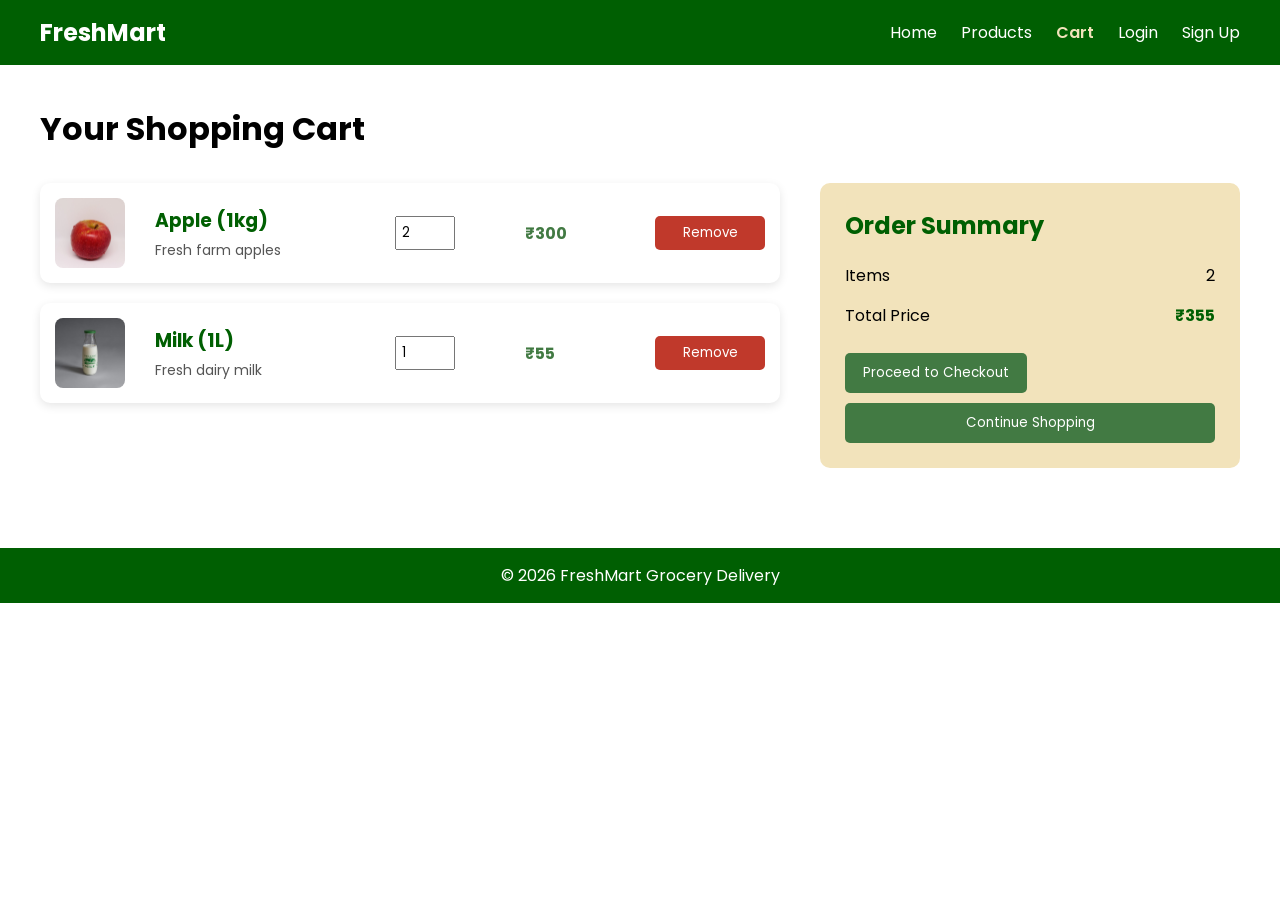
==== cart.html @ 0c37fe51 "Initial commit - FreshMart Grocery Website" ====
<!DOCTYPE html>
<html>
<head>
<title>Cart</title>

<link rel="stylesheet" href="css/base.css">
<link rel="stylesheet" href="css/layout.css">
<link rel="stylesheet" href="css/cart.css">
</head>

<body>

<!-- Navbar -->

<div class="navbar">
<h2>FreshMart</h2>

<div class="nav-links">
<a href="index.html">Home</a>
<a href="products.html">Products</a>
<a href="cart.html" class="active">Cart</a>
<a href="login.html">Login</a>
<a href="sign-up.html">Sign Up</a>
</div>
</div>

<div class="container">

<h1 class="page-title">Your Shopping Cart</h1>

<div class="cart-layout">


<!-- CART ITEMS -->

<div class="cart-items">

<div class="cart-item">

<img src="images/apple.jpg" class="cart-img">

<div class="cart-details">
<h3>Apple (1kg)</h3>
<p>Fresh farm apples</p>
</div>

<div class="cart-quantity">
<input type="number" value="2" min="1">
</div>

<div class="cart-price">
₹300
</div>

<button class="remove-btn">Remove</button>

</div>


<div class="cart-item">

<img src="images/milk.jpg" class="cart-img">

<div class="cart-details">
<h3>Milk (1L)</h3>
<p>Fresh dairy milk</p>
</div>

<div class="cart-quantity">
<input type="number" value="1" min="1">
</div>

<div class="cart-price">
₹55
</div>

<button class="remove-btn">Remove</button>

</div>

</div>


<!-- CART SUMMARY -->

<div class="cart-summary">

<h2>Order Summary</h2>

<div class="summary-row">
<span>Items</span>
<span>2</span>
</div>

<div class="summary-row">
<span>Total Price</span>
<span class="total-price">₹355</span>
</div>

<a href="checkout.html">
<button class="btn checkout-btn">Proceed to Checkout</button>
</a>

<a href="products.html">
<button class="continue-btn">Continue Shopping</button>
</a>

</div>


</div>
</div>


<footer>
<p>© 2026 FreshMart Grocery Delivery</p>
</footer>

</body>
</html>
---- css/base.css ----
/* Import Google Font */
@import url('https://fonts.googleapis.com/css2?family=Poppins:wght@300;400;500;600&display=swap');

/* Color Variables */
:root{
    --dark-green:#005F02;
    --medium-green:#427A43;
    --light-gold:#C0B87A;
    --cream:#F2E3BB;
    --white:#FFFFFF;
}


*{
    margin:0;
    padding:0;
    box-sizing:border-box;
    font-family:'Poppins', sans-serif;
}


body{
    background:var(--white);
}


.container{
    padding:40px;
}


.btn{
    background:var(--medium-green);
    color:white;
    border:none;
    padding:10px 18px;
    margin-top:10px;
    cursor:pointer;
    border-radius:5px;
}

.btn:hover{
    background:var(--dark-green);
}

/* Forms */
input,textarea{
    width:100%;
    padding:10px;
    margin:8px 0;
}


table{
    width:100%;
    border-collapse:collapse;
}

th,td{
    padding:10px;
    border-bottom:1px solid #ddd;
}

html{
overflow-y:scroll;
}

.navbar{
width:100%;
}
---- css/layout.css ----
.navbar{
    background:var(--dark-green);
    color:white;
    display:flex;
    justify-content:space-between;
    align-items:center;
    padding:15px 40px;
}

.nav-links a{
    color:white;
    text-decoration:none;
    margin-left:20px;
}

.nav-links a.active{
color:#F2E3BB;
font-weight:600;
}


.banner{
    background:var(--cream);
    padding:10px;
    text-align:center;
}


footer{
    background:var(--dark-green);
    color:white;
    text-align:center;
    padding:15px;
    margin-top:40px;
}



.product-grid{
    display:grid;
    grid-template-columns:repeat(3,1fr);
    gap:25px;
}

@media (max-width:900px){
    .product-grid{
        grid-template-columns:repeat(2,1fr);
    }
}

@media (max-width:500px){
    .product-grid{
        grid-template-columns:1fr;
    }
}



.product-card{
    background:white;
    border-radius:10px;
    padding:20px;
    text-align:center;
    box-shadow:0 3px 10px rgba(0,0,0,0.1);
}

.product-card img{
    width: 100%;
    height: 250px;
    object-fit: contain;
    background: #f9f9f9;
}

.product-card h3{
margin-top:10px;
}

.product-card p{
font-size:14px;
margin-top:5px;
color:#555;
}

.category-card{
text-decoration:none;
color:inherit;
display:block;
}

.category-card:hover .product-card{
transform:translateY(-5px);
transition:0.3s;
}
---- css/cart.css ----
.cart-layout{
display:flex;
gap:40px;
margin-top:30px;
flex-wrap:wrap;
}


.cart-items{
flex:2;
}

.cart-item{
display:grid;
grid-template-columns:80px 2fr 1fr 1fr 1fr;
align-items:center;
gap:20px;
background:#FFFFFF;
padding:15px;
border-radius:10px;
margin-bottom:20px;
box-shadow:0 3px 10px rgba(0,0,0,0.1);
}

/* Product Image */

.cart-img{
width:70px;
height:70px;
object-fit:cover;
border-radius:8px;
}

/* Product details */

.cart-details h3{
margin-bottom:5px;
color:#005F02;
}

.cart-details p{
font-size:14px;
color:#555;
}



.cart-quantity input{
width:60px;
padding:5px;
}



.cart-price{
font-weight:bold;
color:#427A43;
}



.remove-btn{
background:#C0392B;
color:white;
border:none;
padding:7px 12px;
border-radius:5px;
cursor:pointer;
}

.remove-btn:hover{
background:#922B21;
}



.cart-summary{
flex:1;
background:#F2E3BB;
padding:25px;
border-radius:10px;
height:fit-content;
}

.cart-summary h2{
margin-bottom:20px;
color:#005F02;
}

.summary-row{
display:flex;
justify-content:space-between;
margin-bottom:15px;
font-size:16px;
}

.total-price{
font-weight:bold;
color:#005F02;
}

/* Continue shopping */

.continue-btn{
margin-top:10px;
background:#427A43;
color:white;
border:none;
padding:10px;
width:100%;
border-radius:5px;
cursor:pointer;
}

.continue-btn:hover{
background:#005F02;
}
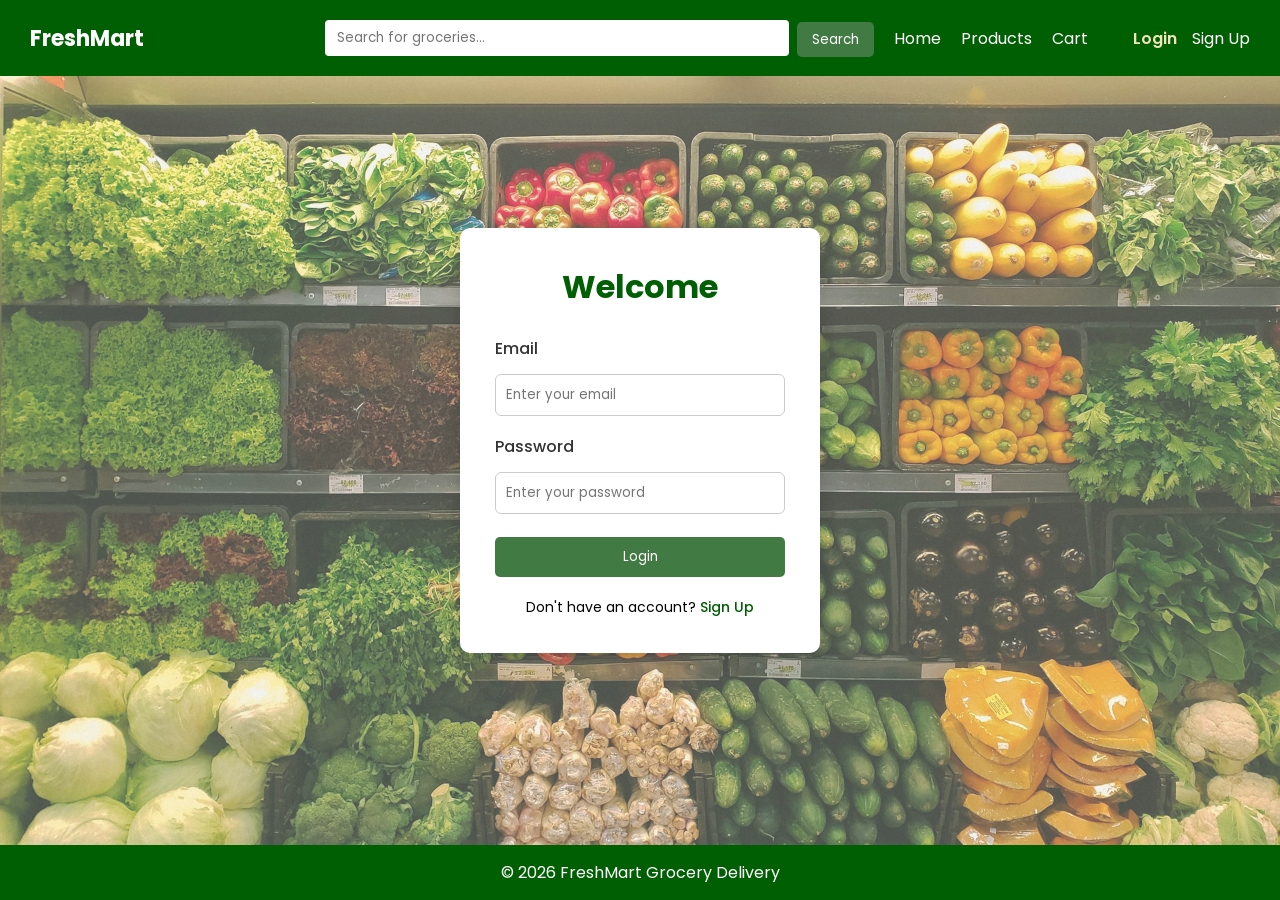
==== commit 49e58b94: "added javascript files - FreshMart Grocery Website" ====
--- a/cart.html
+++ b/cart.html
@@ -1,120 +1,66 @@
-<!DOCTYPE html>
-<html>
-<head>
-<title>Cart</title>
+<!doctype html>
+<html lang="en">
+  <head>
+    <meta charset="UTF-8" />
+    <meta name="viewport" content="width=device-width, initial-scale=1.0" />
+    <title>Cart</title>
+    <link rel="stylesheet" href="css/base.css" />
+    <link rel="stylesheet" href="css/layout.css" />
+    <link rel="stylesheet" href="css/cart.css" />
+  </head>
 
-<link rel="stylesheet" href="css/base.css">
-<link rel="stylesheet" href="css/layout.css">
-<link rel="stylesheet" href="css/cart.css">
-</head>
+  <body>
+    <div class="navbar">
+      <div class="nav-logo">
+        <a href="index.html">FreshMart</a>
+      </div>
 
-<body>
+      <div class="search-bar">
+        <input type="text" placeholder="Search for groceries..." />
+        <button class="btn">Search</button>
+      </div>
 
-<!-- Navbar -->
+      <div class="nav-links" id="nav-links"></div>
 
-<div class="navbar">
-<h2>FreshMart</h2>
+      <div class="nav-user" id="nav-user"></div>
+    </div>
 
-<div class="nav-links">
-<a href="index.html">Home</a>
-<a href="products.html">Products</a>
-<a href="cart.html" class="active">Cart</a>
-<a href="login.html">Login</a>
-<a href="sign-up.html">Sign Up</a>
-</div>
-</div>
+    <div class="container">
+      <h1 class="page-title">Your Shopping Cart</h1>
 
-<div class="container">
+      <div class="cart-layout">
+        <div class="cart-items" id="cart-items"></div>
 
-<h1 class="page-title">Your Shopping Cart</h1>
+        <div class="cart-summary">
+          <h2>Order Summary</h2>
 
-<div class="cart-layout">
+          <div class="summary-row">
+            <span>Items</span>
 
+            <span id="item-count"></span>
+          </div>
 
-<!-- CART ITEMS -->
+          <div class="summary-row">
+            <span>Total Price</span>
 
-<div class="cart-items">
+            <span class="total-price" id="total-price"></span>
+          </div>
 
-<div class="cart-item">
+          <a href="checkout.html">
+            <button class="btn checkout-btn">Proceed to Checkout</button>
+          </a>
 
-<img src="images/apple.jpg" class="cart-img">
+          <a href="products.html">
+            <button class="continue-btn">Continue Shopping</button>
+          </a>
+        </div>
+      </div>
+    </div>
 
-<div class="cart-details">
-<h3>Apple (1kg)</h3>
-<p>Fresh farm apples</p>
-</div>
-
-<div class="cart-quantity">
-<input type="number" value="2" min="1">
-</div>
-
-<div class="cart-price">
-₹300
-</div>
-
-<button class="remove-btn">Remove</button>
-
-</div>
-
-
-<div class="cart-item">
-
-<img src="images/milk.jpg" class="cart-img">
-
-<div class="cart-details">
-<h3>Milk (1L)</h3>
-<p>Fresh dairy milk</p>
-</div>
-
-<div class="cart-quantity">
-<input type="number" value="1" min="1">
-</div>
-
-<div class="cart-price">
-₹55
-</div>
-
-<button class="remove-btn">Remove</button>
-
-</div>
-
-</div>
-
-
-<!-- CART SUMMARY -->
-
-<div class="cart-summary">
-
-<h2>Order Summary</h2>
-
-<div class="summary-row">
-<span>Items</span>
-<span>2</span>
-</div>
-
-<div class="summary-row">
-<span>Total Price</span>
-<span class="total-price">₹355</span>
-</div>
-
-<a href="checkout.html">
-<button class="btn checkout-btn">Proceed to Checkout</button>
-</a>
-
-<a href="products.html">
-<button class="continue-btn">Continue Shopping</button>
-</a>
-
-</div>
-
-
-</div>
-</div>
-
-
-<footer>
-<p>© 2026 FreshMart Grocery Delivery</p>
-</footer>
-
-</body>
-</html>+    <footer>
+      <p>© 2026 FreshMart Grocery Delivery</p>
+    </footer>
+    <script src="js/cart.js"></script>
+    <script src="js/main.js"></script>
+  </body>
+</html>
--- a/css/base.css
+++ b/css/base.css
@@ -1,70 +1,62 @@
-/* Import Google Font */
-@import url('https://fonts.googleapis.com/css2?family=Poppins:wght@300;400;500;600&display=swap');
+@import url("https://fonts.googleapis.com/css2?family=Poppins:wght@300;400;500;600&display=swap");
 
 /* Color Variables */
-:root{
-    --dark-green:#005F02;
-    --medium-green:#427A43;
-    --light-gold:#C0B87A;
-    --cream:#F2E3BB;
-    --white:#FFFFFF;
+:root {
+  --dark-green: #005f02;
+  --medium-green: #427a43;
+  --light-gold: #c0b87a;
+  --cream: #f2e3bb;
+  --white: #ffffff;
 }
 
-
-*{
-    margin:0;
-    padding:0;
-    box-sizing:border-box;
-    font-family:'Poppins', sans-serif;
+* {
+  margin: 0;
+  padding: 0;
+  box-sizing: border-box;
+  font-family: "Poppins", sans-serif;
 }
 
-
-body{
-    background:var(--white);
+body {
+  background: var(--white);
 }
 
-
-.container{
-    padding:40px;
+.container {
+  padding: 40px;
 }
 
-
-.btn{
-    background:var(--medium-green);
-    color:white;
-    border:none;
-    padding:10px 18px;
-    margin-top:10px;
-    cursor:pointer;
-    border-radius:5px;
+.btn {
+  background: var(--medium-green);
+  color: white;
+  border: none;
+  padding: 10px 18px;
+  margin-top: 10px;
+  cursor: pointer;
+  border-radius: 5px;
 }
 
-.btn:hover{
-    background:var(--dark-green);
+.btn:hover {
+  background: var(--dark-green);
 }
 
 /* Forms */
-input,textarea{
-    width:100%;
-    padding:10px;
-    margin:8px 0;
+input,
+textarea {
+  width: 100%;
+  padding: 10px;
+  margin: 8px 0;
 }
 
-
-table{
-    width:100%;
-    border-collapse:collapse;
+table {
+  width: 100%;
+  border-collapse: collapse;
 }
 
-th,td{
-    padding:10px;
-    border-bottom:1px solid #ddd;
+th,
+td {
+  padding: 10px;
+  border-bottom: 1px solid #ddd;
 }
 
-html{
-overflow-y:scroll;
+html {
+  overflow-y: scroll;
 }
-
-.navbar{
-width:100%;
-}
--- a/css/layout.css
+++ b/css/layout.css
@@ -1,94 +1,156 @@
-
-.navbar{
-    background:var(--dark-green);
-    color:white;
-    display:flex;
-    justify-content:space-between;
-    align-items:center;
-    padding:15px 40px;
+.navbar {
+  width: 100%;
+  background: var(--dark-green);
+  color: white;
+  display: flex;
+  align-items: center;
+  padding: 12px 30px;
+  gap: 20px;
 }
 
-.nav-links a{
-    color:white;
-    text-decoration:none;
-    margin-left:20px;
+/* Logo */
+.nav-logo {
+  flex: 1;
 }
 
-.nav-links a.active{
-color:#F2E3BB;
-font-weight:600;
+.nav-logo a {
+  color: white;
+  text-decoration: none;
+  font-size: 22px;
+  font-weight: bold;
 }
 
-
-.banner{
-    background:var(--cream);
-    padding:10px;
-    text-align:center;
+/* Search Bar (center) */
+.search-bar {
+  flex: 2;
+  display: flex;
+  gap: 8px;
 }
 
-
-footer{
-    background:var(--dark-green);
-    color:white;
-    text-align:center;
-    padding:15px;
-    margin-top:40px;
+.search-bar input {
+  flex: 1;
+  padding: 8px 12px;
+  border-radius: 4px;
+  border: none;
 }
 
-
-
-.product-grid{
-    display:grid;
-    grid-template-columns:repeat(3,1fr);
-    gap:25px;
+.search-bar button {
+  padding: 8px 15px;
+  height: 35px;
 }
 
-@media (max-width:900px){
-    .product-grid{
-        grid-template-columns:repeat(2,1fr);
-    }
+/* Navigation links */
+.nav-links {
+  display: flex;
+  justify-content: center;
+  gap: 20px;
+  margin-left: auto;
 }
 
-@media (max-width:500px){
-    .product-grid{
-        grid-template-columns:1fr;
-    }
+.nav-links a {
+  color: white;
+  text-decoration: none;
 }
 
-
-
-.product-card{
-    background:white;
-    border-radius:10px;
-    padding:20px;
-    text-align:center;
-    box-shadow:0 3px 10px rgba(0,0,0,0.1);
+.nav-links a.active {
+  color: #f2e3bb;
+  font-weight: 600;
 }
 
-.product-card img{
-    width: 100%;
-    height: 250px;
-    object-fit: contain;
-    background: #f9f9f9;
+/* User section (right side) */
+.nav-user {
+  display: flex;
+  justify-content: flex-end;
+  gap: 15px;
+  align-items: center;
+  margin-left: 25px;
 }
 
-.product-card h3{
-margin-top:10px;
+.nav-user a {
+  color: white;
+  text-decoration: none;
+}
+.nav-user a.active {
+  color: #f2e3bb;
+  font-weight: 600;
+}
+.user-name {
+  font-weight: bold;
 }
 
-.product-card p{
-font-size:14px;
-margin-top:5px;
-color:#555;
+.user-name::before {
+  content: "Hello, ";
 }
 
-.category-card{
-text-decoration:none;
-color:inherit;
-display:block;
+.banner {
+  background: var(--cream);
+  padding: 10px;
+  text-align: center;
 }
 
-.category-card:hover .product-card{
-transform:translateY(-5px);
-transition:0.3s;
-}+footer {
+  background: var(--dark-green);
+  color: white;
+  text-align: center;
+  padding: 15px;
+  margin-top: 40px;
+}
+
+.product-grid {
+  display: grid;
+  grid-template-columns: repeat(3, 1fr);
+  gap: 25px;
+}
+
+@media (max-width: 900px) {
+  .product-grid {
+    grid-template-columns: repeat(2, 1fr);
+  }
+}
+
+@media (max-width: 500px) {
+  .product-grid {
+    grid-template-columns: 1fr;
+  }
+}
+
+.product-card {
+  background: white;
+  border-radius: 10px;
+  padding: 20px;
+  text-align: center;
+  box-shadow: 0 3px 10px rgba(0, 0, 0, 0.1);
+}
+
+.product-card img {
+  width: 100%;
+  height: 250px;
+  object-fit: contain;
+  background: #f9f9f9;
+}
+
+.product-card h3 {
+  margin-top: 10px;
+}
+
+.product-card p {
+  font-size: 14px;
+  margin-top: 5px;
+  color: #555;
+}
+
+.category-card {
+  text-decoration: none;
+  color: inherit;
+  display: block;
+}
+
+.category-card:hover .product-card {
+  transform: translateY(-5px);
+  transition: 0.3s;
+}
+
+.product-card:hover {
+  transform: translateY(-5px);
+  transition: 0.3s;
+}
--- a/css/cart.css
+++ b/css/cart.css
@@ -1,121 +1,108 @@
-
-
-
-.cart-layout{
-display:flex;
-gap:40px;
-margin-top:30px;
-flex-wrap:wrap;
+.cart-layout {
+  display: flex;
+  gap: 40px;
+  margin-top: 30px;
+  flex-wrap: wrap;
 }
 
-
-.cart-items{
-flex:2;
+.cart-items {
+  flex: 2;
 }
 
-.cart-item{
-display:grid;
-grid-template-columns:80px 2fr 1fr 1fr 1fr;
-align-items:center;
-gap:20px;
-background:#FFFFFF;
-padding:15px;
-border-radius:10px;
-margin-bottom:20px;
-box-shadow:0 3px 10px rgba(0,0,0,0.1);
+.cart-item {
+  display: grid;
+  grid-template-columns: 80px 2fr 1fr 1fr 1fr;
+  align-items: center;
+  gap: 20px;
+  background: #ffffff;
+  padding: 15px;
+  border-radius: 10px;
+  margin-bottom: 20px;
+  box-shadow: 0 3px 10px rgba(0, 0, 0, 0.1);
 }
 
 /* Product Image */
 
-.cart-img{
-width:70px;
-height:70px;
-object-fit:cover;
-border-radius:8px;
+.cart-img {
+  width: 70px;
+  height: 70px;
+  object-fit: cover;
+  border-radius: 8px;
 }
 
 /* Product details */
 
-.cart-details h3{
-margin-bottom:5px;
-color:#005F02;
+.cart-details h3 {
+  margin-bottom: 5px;
+  color: #005f02;
 }
 
-.cart-details p{
-font-size:14px;
-color:#555;
+.cart-details p {
+  font-size: 14px;
+  color: #555;
 }
 
-
-
-.cart-quantity input{
-width:60px;
-padding:5px;
+.cart-quantity input {
+  width: 60px;
+  padding: 5px;
 }
 
-
-
-.cart-price{
-font-weight:bold;
-color:#427A43;
+.cart-price {
+  font-weight: bold;
+  color: #427a43;
 }
 
-
-
-.remove-btn{
-background:#C0392B;
-color:white;
-border:none;
-padding:7px 12px;
-border-radius:5px;
-cursor:pointer;
+.remove-btn {
+  background: #c0392b;
+  color: white;
+  border: none;
+  padding: 7px 12px;
+  border-radius: 5px;
+  cursor: pointer;
 }
 
-.remove-btn:hover{
-background:#922B21;
+.remove-btn:hover {
+  background: #922b21;
 }
 
-
-
-.cart-summary{
-flex:1;
-background:#F2E3BB;
-padding:25px;
-border-radius:10px;
-height:fit-content;
+.cart-summary {
+  flex: 1;
+  background: #f2e3bb;
+  padding: 25px;
+  border-radius: 10px;
+  height: fit-content;
 }
 
-.cart-summary h2{
-margin-bottom:20px;
-color:#005F02;
+.cart-summary h2 {
+  margin-bottom: 20px;
+  color: #005f02;
 }
 
-.summary-row{
-display:flex;
-justify-content:space-between;
-margin-bottom:15px;
-font-size:16px;
+.summary-row {
+  display: flex;
+  justify-content: space-between;
+  margin-bottom: 15px;
+  font-size: 16px;
 }
 
-.total-price{
-font-weight:bold;
-color:#005F02;
+.total-price {
+  font-weight: bold;
+  color: #005f02;
 }
 
 /* Continue shopping */
 
-.continue-btn{
-margin-top:10px;
-background:#427A43;
-color:white;
-border:none;
-padding:10px;
-width:100%;
-border-radius:5px;
-cursor:pointer;
+.continue-btn {
+  margin-top: 10px;
+  background: #427a43;
+  color: white;
+  border: none;
+  padding: 10px;
+  width: 100%;
+  border-radius: 5px;
+  cursor: pointer;
 }
 
-.continue-btn:hover{
-background:#005F02;
+.continue-btn:hover {
+  background: #005f02;
 }
-
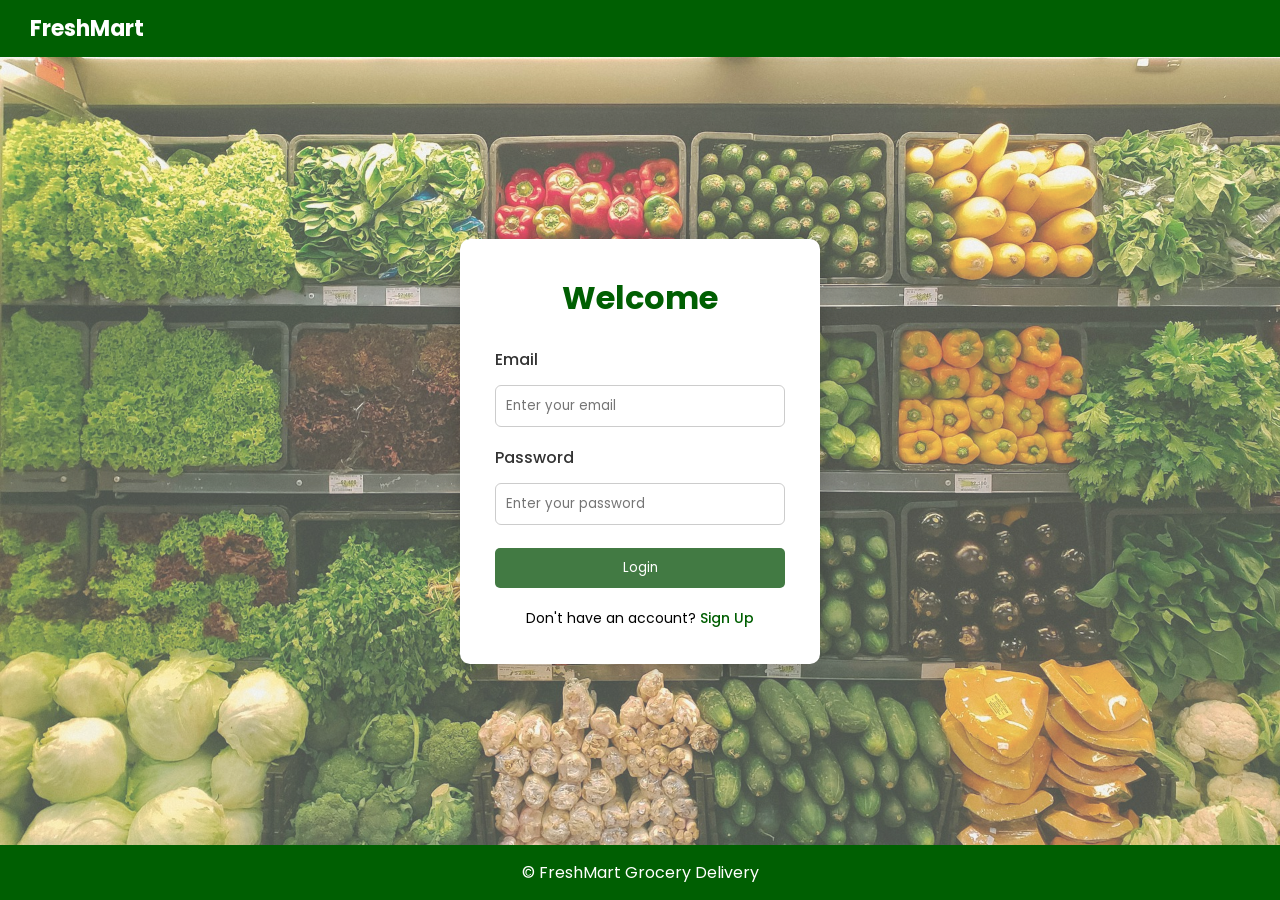
==== commit d3497cc7: "edited few features" ====
--- a/cart.html
+++ b/cart.html
@@ -35,7 +35,7 @@
           <h2>Order Summary</h2>
 
           <div class="summary-row">
-            <span>Items</span>
+            <span>Products</span>
 
             <span id="item-count"></span>
           </div>
@@ -58,7 +58,7 @@
     </div>
 
     <footer>
-      <p>© 2026 FreshMart Grocery Delivery</p>
+      <p>&copy; <span id="year"></span> FreshMart Grocery Delivery</p>
     </footer>
     <script src="js/cart.js"></script>
     <script src="js/main.js"></script>
--- a/css/base.css
+++ b/css/base.css
@@ -16,8 +16,18 @@
   font-family: "Poppins", sans-serif;
 }
 
+html {
+  overflow-y: scroll;
+  height: 100%;
+  margin: 0;
+}
 body {
   background: var(--white);
+  height: 100%;
+  margin: 0;
+  min-height: 100vh;
+  display: flex;
+  flex-direction: column;
 }
 
 .container {
@@ -38,7 +48,6 @@
   background: var(--dark-green);
 }
 
-/* Forms */
 input,
 textarea {
   width: 100%;
@@ -56,7 +65,3 @@
   padding: 10px;
   border-bottom: 1px solid #ddd;
 }
-
-html {
-  overflow-y: scroll;
-}
--- a/css/layout.css
+++ b/css/layout.css
@@ -8,7 +8,6 @@
   gap: 20px;
 }
 
-/* Logo */
 .nav-logo {
   flex: 1;
 }
@@ -20,7 +19,6 @@
   font-weight: bold;
 }
 
-/* Search Bar (center) */
 .search-bar {
   flex: 2;
   display: flex;
@@ -39,7 +37,6 @@
   height: 35px;
 }
 
-/* Navigation links */
 .nav-links {
   display: flex;
   justify-content: center;
@@ -57,7 +54,6 @@
   font-weight: 600;
 }
 
-/* User section (right side) */
 .nav-user {
   display: flex;
   justify-content: flex-end;
@@ -74,6 +70,21 @@
   color: #f2e3bb;
   font-weight: 600;
 }
+
+.logout-btn {
+  color: white;
+  background: #e53935;
+  padding: 6px 12px;
+  border-radius: 5px;
+  margin-left: 10px;
+  text-decoration: none;
+  transition: 0.3s ease;
+}
+
+.logout-btn:hover {
+  background: #c62828;
+}
+
 .user-name {
   font-weight: bold;
 }
@@ -89,11 +100,11 @@
 }
 
 footer {
+  margin-top: auto;
   background: var(--dark-green);
   color: white;
   text-align: center;
   padding: 15px;
-  margin-top: 40px;
 }
 
 .product-grid {
--- a/css/cart.css
+++ b/css/cart.css
@@ -21,16 +21,12 @@
   box-shadow: 0 3px 10px rgba(0, 0, 0, 0.1);
 }
 
-/* Product Image */
-
 .cart-img {
   width: 70px;
   height: 70px;
   object-fit: cover;
   border-radius: 8px;
 }
-
-/* Product details */
 
 .cart-details h3 {
   margin-bottom: 5px;
@@ -90,8 +86,6 @@
   color: #005f02;
 }
 
-/* Continue shopping */
-
 .continue-btn {
   margin-top: 10px;
   background: #427a43;
